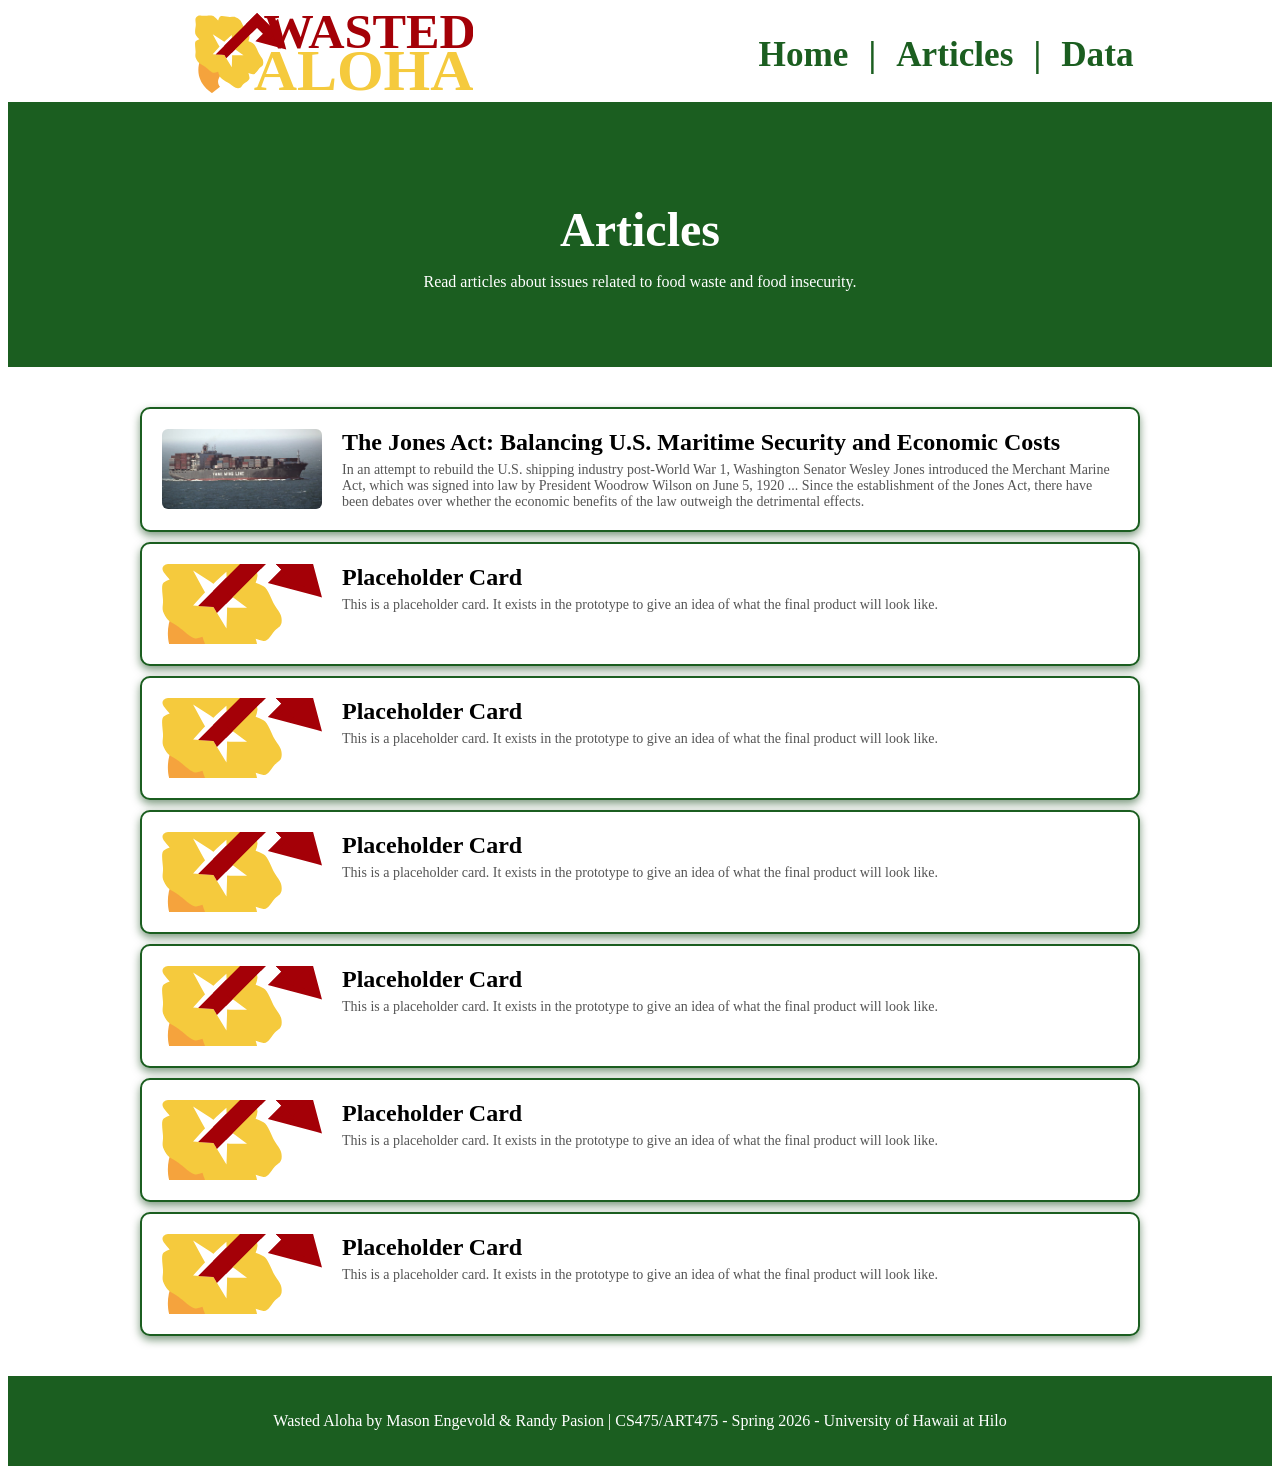
==== pages/articles.html @ ba0328c7 "Update file structure + Article Updated file structure. Added one article page and filled in article" ====
<!DOCTYPE html>
<html lang="en">
<head>
  <meta charset="UTF-8">
  <meta name="viewport" content="width=device-width, initial-scale=1.0">
  <title>Articles | Wasted Aloha</title>
  <link rel="stylesheet" href="/css/home.css">
  <link rel="icon" type="image/svg" href="/assets/logo.svg">
</head>
<body>

<header>
  <div class="header-left">
    <a href="/pages/home.html">
        <img src="/assets/logotext.svg" alt="Wasted Aloha Logo" class="logo">
    </a>
  </div>
  <div class="header-right">
    <nav class="header-nav">
      <a href="/pages/home.html">Home</a>
      <p>|</p>
      <a href="/pages/articles.html">Articles</a>
      <p>|</p>
      <a href="/pages/data.html">Data</a>
    </nav>
  </div>
</header>

<section class="hero" id="home">
  <h1>Articles</h1>
  <p>Read articles about issues related to food waste and food insecurity.</p>
</section>

<section class="section" id="articles">
  <div class="cards-articles">
    <a href="/pages/articles/jones_act.html" class="card">
      <img src="/assets/thumbnails/jones_act_b.png" alt="Thumbnail" class="card-thumb"/>
      <div class="card-content">
        <h2 class="card-title">The Jones Act: Balancing U.S. Maritime Security and Economic Costs</h2>
        <p class="card-description">In an attempt to rebuild the U.S. shipping industry post-World War 1, Washington Senator Wesley Jones introduced the Merchant Marine Act, which was signed into law by President Woodrow Wilson on June 5, 1920 ... Since the establishment of the Jones Act, there have been debates over whether the economic benefits of the law outweigh the detrimental effects.</p>
      </div>
    </a>

    <a class="card">
      <img src="/assets/logo.svg" alt="Thumbnail" class="card-thumb"/>
      <div class="card-content">
        <h2 class="card-title">Placeholder Card</h2>
        <p class="card-description">This is a placeholder card. It exists in the prototype to give an idea of what the final product will look like.</p>
      </div>
    </a>

    <a class="card">
      <img src="/assets/logo.svg" alt="Thumbnail" class="card-thumb"/>
      <div class="card-content">
        <h2 class="card-title">Placeholder Card</h2>
        <p class="card-description">This is a placeholder card. It exists in the prototype to give an idea of what the final product will look like.</p>
      </div>
    </a>

    <a class="card">
      <img src="/assets/logo.svg" alt="Thumbnail" class="card-thumb"/>
      <div class="card-content">
        <h2 class="card-title">Placeholder Card</h2>
        <p class="card-description">This is a placeholder card. It exists in the prototype to give an idea of what the final product will look like.</p>
      </div>
    </a>

    <a class="card">
      <img src="/assets/logo.svg" alt="Thumbnail" class="card-thumb"/>
      <div class="card-content">
        <h2 class="card-title">Placeholder Card</h2>
        <p class="card-description">This is a placeholder card. It exists in the prototype to give an idea of what the final product will look like.</p>
      </div>
    </a>

    <a class="card">
      <img src="/assets/logo.svg" alt="Thumbnail" class="card-thumb"/>
      <div class="card-content">
        <h2 class="card-title">Placeholder Card</h2>
        <p class="card-description">This is a placeholder card. It exists in the prototype to give an idea of what the final product will look like.</p>
      </div>
    </a>

    <a class="card">
      <img src="/assets/logo.svg" alt="Thumbnail" class="card-thumb"/>
      <div class="card-content">
        <h2 class="card-title">Placeholder Card</h2>
        <p class="card-description">This is a placeholder card. It exists in the prototype to give an idea of what the final product will look like.</p>
      </div>
    </a>
    
  </div>
</section>

<footer>
  <p>Wasted Aloha by Mason Engevold & Randy Pasion | CS475/ART475 - Spring 2026 - University of Hawaii at Hilo</p>
</footer>

</body>
</html>
---- css/home.css ----
/* 
May need to adjust for use with other pages besides home (including rename).
*/

body {
  font-family: "Cambria Math", Cambria, "Times New Roman", serif;
}

header {
  display: flex;
  align-items: center;
  justify-content: space-between;
  padding: 5px 20px;
  color: white;
}

.header-left,
.header-right {
  display: flex;
  flex: 1;
  justify-content: center;
}

.logo {
  height: 80px;
  width: auto;
}

.header-nav {
  display: flex;
  justify-content: flex-end;
  gap: 20px;
  font-size: 2.2rem;

  a {
    color: #1b5e20;
    text-decoration: none;
    font-weight: bold;

    a:hover {
      color:#3cb5b7;
      }
    }

  p {
    color: #1b5e20;
    font-weight: bold;
    margin: 0;
  }
}

.hero {
  text-align: center;
  padding: 60px 20px;
  background-color: #1b5e20;
  color: white;
  
  h1 {
    font-size: 3rem;
    margin-bottom: 10px;
    }
}

.section {
  padding: 40px 20px;
  max-width: 1000px;
  margin: auto;
}

.cards-home {
  display: grid;
  grid-template-columns: repeat(auto-fit, minmax(250px, 1fr));
  gap: 20px;
}

.cards-articles {
  gap: 10px;
  display: grid;

  .card {
    display: flex;
    flex-direction: row;
  }

  .card-thumb {
    height: 80px;
    width: 160px;
    object-fit: cover;
    border-radius: 6px;
    flex-shrink: 0;
  }

  .card-content {
    display: flex;
    flex-direction: column;
    padding-left: 20px;
  }

  .card-title {
    font-size: 24px;
    font-weight: bold;
    margin: 0 0 6px 0;
  }

  .card-description {
    font-size: 14px;
    color: #555;
    margin: 0;
  }
}

.card {
  display: block;
  border: 2px solid #1b5e20;
  border-radius: 10px;
  padding: 20px;
  background-color: #ffffff;
  box-shadow: 0 4px 8px rgba(2, 57, 6, 0.5);

  text-decoration: none;
  color: black;

  transition: transform 0.2s ease, box-shadow 0.2s ease;

  img {
    width: 100%;
    height: auto;
    border-radius: 5px;
  }

  &:hover {
    transform: translateY(-8px) scale(1.02);
    box-shadow: 0 4px 8px rgba(2, 57, 6, 0.9);
    cursor: pointer;
  }
}

footer {
  text-align: center;
  padding: 20px;
  background-color: #1b5e20;
  color: white;
}

.article-section {
  max-width: 800px;
  margin: auto;
  padding-top: 20px;

  h1 {
    font-size: 2.5rem;
    margin-bottom: 20px;
    }
  
  p {
    font-size: 1.2rem;
    line-height: 1.6;
  }

  img {
    width: 100%;
    height: auto;
    border-radius: 5px;
  }
}

.article-citations {
  max-width: 800px;
  padding-top: 20px;
  margin: auto;

  h2 {
    font-size: 1.8rem;
    margin-bottom: 10px;
    }

  p {
    font-size: 1rem;
    line-height: 1.4;
  }
}

.article-banner {
  img {
    width: 100%;
    height: auto;
    border-radius: 5px;
  }
}
figcaption {
    font-size: 0.9rem;
    color: #555;
    text-align: center;
    margin-top: 5px;
  }
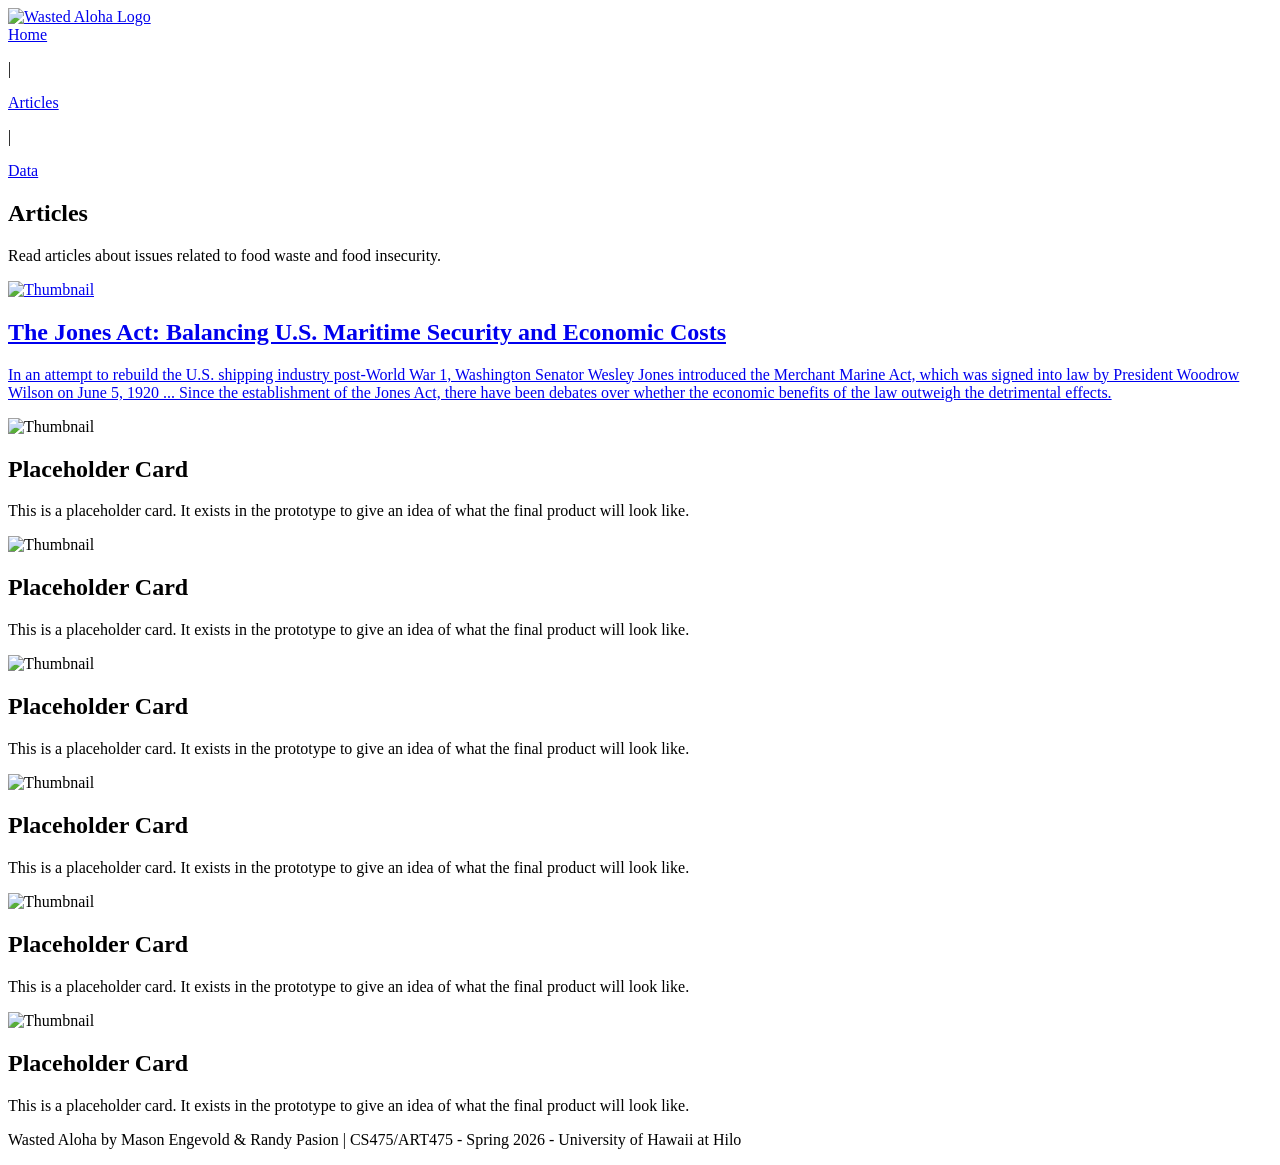
==== commit 5171a06d: "Expanding the last fix to the rest of the pages remove leading /" ====
--- a/pages/articles.html
+++ b/pages/articles.html
@@ -4,24 +4,24 @@
   <meta charset="UTF-8">
   <meta name="viewport" content="width=device-width, initial-scale=1.0">
   <title>Articles | Wasted Aloha</title>
-  <link rel="stylesheet" href="/css/home.css">
-  <link rel="icon" type="image/svg" href="/assets/logo.svg">
+  <link rel="stylesheet" href="css/home.css">
+  <link rel="icon" type="image/svg" href="assets/logo.svg">
 </head>
 <body>
 
 <header>
   <div class="header-left">
-    <a href="/pages/home.html">
-        <img src="/assets/logotext.svg" alt="Wasted Aloha Logo" class="logo">
+    <a href="index.html">
+        <img src="assets/logotext.svg" alt="Wasted Aloha Logo" class="logo">
     </a>
   </div>
   <div class="header-right">
     <nav class="header-nav">
-      <a href="/pages/home.html">Home</a>
+      <a href="index.html">Home</a>
       <p>|</p>
-      <a href="/pages/articles.html">Articles</a>
+      <a href="pages/articles.html">Articles</a>
       <p>|</p>
-      <a href="/pages/data.html">Data</a>
+      <a href="pages/data.html">Data</a>
     </nav>
   </div>
 </header>
@@ -33,8 +33,8 @@
 
 <section class="section" id="articles">
   <div class="cards-articles">
-    <a href="/pages/articles/jones_act.html" class="card">
-      <img src="/assets/thumbnails/jones_act_b.png" alt="Thumbnail" class="card-thumb"/>
+    <a href="pages/articles/jones_act.html" class="card">
+      <img src="assets/thumbnails/jones_act_b.png" alt="Thumbnail" class="card-thumb">
       <div class="card-content">
         <h2 class="card-title">The Jones Act: Balancing U.S. Maritime Security and Economic Costs</h2>
         <p class="card-description">In an attempt to rebuild the U.S. shipping industry post-World War 1, Washington Senator Wesley Jones introduced the Merchant Marine Act, which was signed into law by President Woodrow Wilson on June 5, 1920 ... Since the establishment of the Jones Act, there have been debates over whether the economic benefits of the law outweigh the detrimental effects.</p>
@@ -42,7 +42,7 @@
     </a>
 
     <a class="card">
-      <img src="/assets/logo.svg" alt="Thumbnail" class="card-thumb"/>
+      <img src="assets/logo.svg" alt="Thumbnail" class="card-thumb">
       <div class="card-content">
         <h2 class="card-title">Placeholder Card</h2>
         <p class="card-description">This is a placeholder card. It exists in the prototype to give an idea of what the final product will look like.</p>
@@ -50,7 +50,7 @@
     </a>
 
     <a class="card">
-      <img src="/assets/logo.svg" alt="Thumbnail" class="card-thumb"/>
+      <img src="assets/logo.svg" alt="Thumbnail" class="card-thumb">
       <div class="card-content">
         <h2 class="card-title">Placeholder Card</h2>
         <p class="card-description">This is a placeholder card. It exists in the prototype to give an idea of what the final product will look like.</p>
@@ -58,7 +58,7 @@
     </a>
 
     <a class="card">
-      <img src="/assets/logo.svg" alt="Thumbnail" class="card-thumb"/>
+      <img src="assets/logo.svg" alt="Thumbnail" class="card-thumb">
       <div class="card-content">
         <h2 class="card-title">Placeholder Card</h2>
         <p class="card-description">This is a placeholder card. It exists in the prototype to give an idea of what the final product will look like.</p>
@@ -66,7 +66,7 @@
     </a>
 
     <a class="card">
-      <img src="/assets/logo.svg" alt="Thumbnail" class="card-thumb"/>
+      <img src="assets/logo.svg" alt="Thumbnail" class="card-thumb">
       <div class="card-content">
         <h2 class="card-title">Placeholder Card</h2>
         <p class="card-description">This is a placeholder card. It exists in the prototype to give an idea of what the final product will look like.</p>
@@ -74,7 +74,7 @@
     </a>
 
     <a class="card">
-      <img src="/assets/logo.svg" alt="Thumbnail" class="card-thumb"/>
+      <img src="assets/logo.svg" alt="Thumbnail" class="card-thumb">
       <div class="card-content">
         <h2 class="card-title">Placeholder Card</h2>
         <p class="card-description">This is a placeholder card. It exists in the prototype to give an idea of what the final product will look like.</p>
@@ -82,7 +82,7 @@
     </a>
 
     <a class="card">
-      <img src="/assets/logo.svg" alt="Thumbnail" class="card-thumb"/>
+      <img src="assets/logo.svg" alt="Thumbnail" class="card-thumb">
       <div class="card-content">
         <h2 class="card-title">Placeholder Card</h2>
         <p class="card-description">This is a placeholder card. It exists in the prototype to give an idea of what the final product will look like.</p>
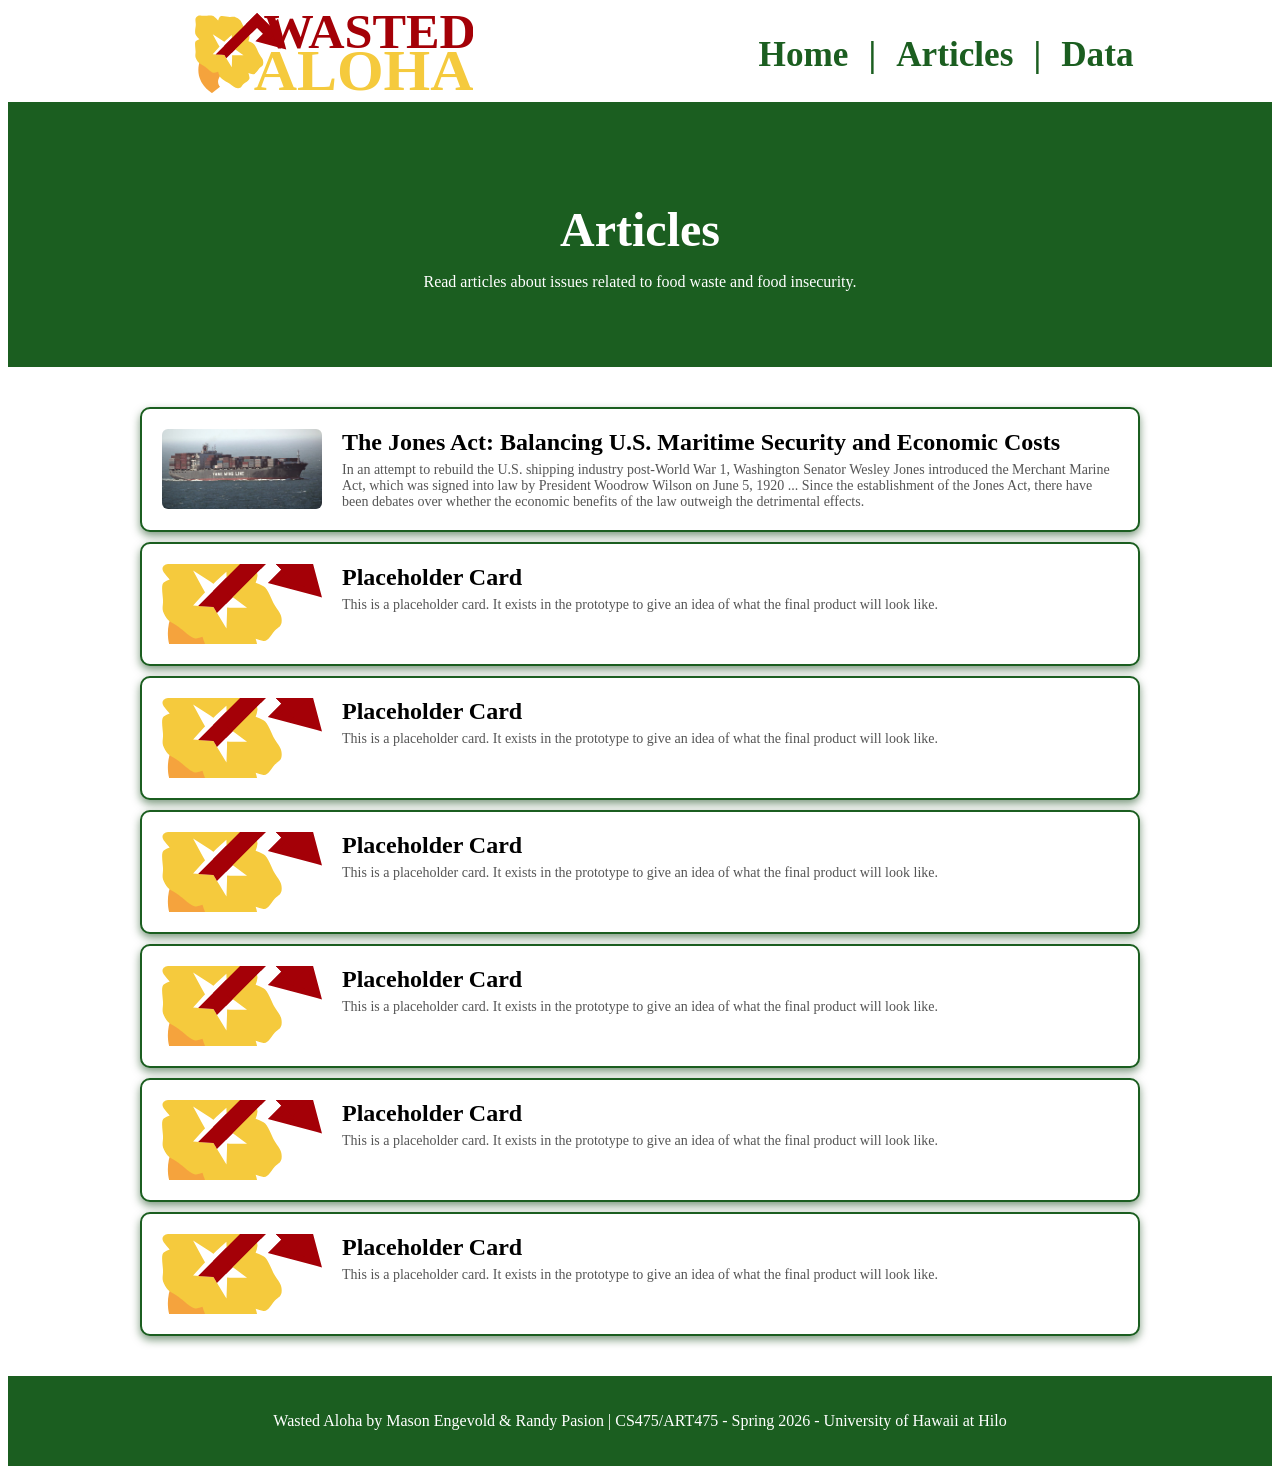
==== commit b2ef5c61: "Testing new fix for github pages using /WastedAloha/" ====
--- a/pages/articles.html
+++ b/pages/articles.html
@@ -4,24 +4,24 @@
   <meta charset="UTF-8">
   <meta name="viewport" content="width=device-width, initial-scale=1.0">
   <title>Articles | Wasted Aloha</title>
-  <link rel="stylesheet" href="css/home.css">
-  <link rel="icon" type="image/svg" href="assets/logo.svg">
+  <link rel="stylesheet" href="/css/home.css">
+  <link rel="icon" type="image/svg" href="/assets/logo.svg">
 </head>
 <body>
 
 <header>
   <div class="header-left">
-    <a href="index.html">
-        <img src="assets/logotext.svg" alt="Wasted Aloha Logo" class="logo">
+    <a href="/index.html">
+        <img src="/assets/logotext.svg" alt="Wasted Aloha Logo" class="logo">
     </a>
   </div>
   <div class="header-right">
     <nav class="header-nav">
-      <a href="index.html">Home</a>
+      <a href="/index.html">Home</a>
       <p>|</p>
-      <a href="pages/articles.html">Articles</a>
+      <a href="/pages/articles.html">Articles</a>
       <p>|</p>
-      <a href="pages/data.html">Data</a>
+      <a href="/pages/data.html">Data</a>
     </nav>
   </div>
 </header>
@@ -33,8 +33,8 @@
 
 <section class="section" id="articles">
   <div class="cards-articles">
-    <a href="pages/articles/jones_act.html" class="card">
-      <img src="assets/thumbnails/jones_act_b.png" alt="Thumbnail" class="card-thumb">
+    <a href="/pages/articles/jones_act.html" class="card">
+      <img src="/assets/thumbnails/jones_act_b.png" alt="Thumbnail" class="card-thumb"/>
       <div class="card-content">
         <h2 class="card-title">The Jones Act: Balancing U.S. Maritime Security and Economic Costs</h2>
         <p class="card-description">In an attempt to rebuild the U.S. shipping industry post-World War 1, Washington Senator Wesley Jones introduced the Merchant Marine Act, which was signed into law by President Woodrow Wilson on June 5, 1920 ... Since the establishment of the Jones Act, there have been debates over whether the economic benefits of the law outweigh the detrimental effects.</p>
@@ -42,7 +42,7 @@
     </a>
 
     <a class="card">
-      <img src="assets/logo.svg" alt="Thumbnail" class="card-thumb">
+      <img src="/assets/logo.svg" alt="Thumbnail" class="card-thumb"/>
       <div class="card-content">
         <h2 class="card-title">Placeholder Card</h2>
         <p class="card-description">This is a placeholder card. It exists in the prototype to give an idea of what the final product will look like.</p>
@@ -50,7 +50,7 @@
     </a>
 
     <a class="card">
-      <img src="assets/logo.svg" alt="Thumbnail" class="card-thumb">
+      <img src="/assets/logo.svg" alt="Thumbnail" class="card-thumb"/>
       <div class="card-content">
         <h2 class="card-title">Placeholder Card</h2>
         <p class="card-description">This is a placeholder card. It exists in the prototype to give an idea of what the final product will look like.</p>
@@ -58,7 +58,7 @@
     </a>
 
     <a class="card">
-      <img src="assets/logo.svg" alt="Thumbnail" class="card-thumb">
+      <img src="/assets/logo.svg" alt="Thumbnail" class="card-thumb"/>
       <div class="card-content">
         <h2 class="card-title">Placeholder Card</h2>
         <p class="card-description">This is a placeholder card. It exists in the prototype to give an idea of what the final product will look like.</p>
@@ -66,7 +66,7 @@
     </a>
 
     <a class="card">
-      <img src="assets/logo.svg" alt="Thumbnail" class="card-thumb">
+      <img src="/assets/logo.svg" alt="Thumbnail" class="card-thumb"/>
       <div class="card-content">
         <h2 class="card-title">Placeholder Card</h2>
         <p class="card-description">This is a placeholder card. It exists in the prototype to give an idea of what the final product will look like.</p>
@@ -74,7 +74,7 @@
     </a>
 
     <a class="card">
-      <img src="assets/logo.svg" alt="Thumbnail" class="card-thumb">
+      <img src="/assets/logo.svg" alt="Thumbnail" class="card-thumb"/>
       <div class="card-content">
         <h2 class="card-title">Placeholder Card</h2>
         <p class="card-description">This is a placeholder card. It exists in the prototype to give an idea of what the final product will look like.</p>
@@ -82,7 +82,7 @@
     </a>
 
     <a class="card">
-      <img src="assets/logo.svg" alt="Thumbnail" class="card-thumb">
+      <img src="/assets/logo.svg" alt="Thumbnail" class="card-thumb"/>
       <div class="card-content">
         <h2 class="card-title">Placeholder Card</h2>
         <p class="card-description">This is a placeholder card. It exists in the prototype to give an idea of what the final product will look like.</p>
--- a/css/home.css
+++ b/css/home.css
@@ -0,0 +1,195 @@
+/* 
+May need to adjust for use with other pages besides home (including rename).
+*/
+
+body {
+  font-family: "Cambria Math", Cambria, "Times New Roman", serif;
+}
+
+header {
+  display: flex;
+  align-items: center;
+  justify-content: space-between;
+  padding: 5px 20px;
+  color: white;
+}
+
+.header-left,
+.header-right {
+  display: flex;
+  flex: 1;
+  justify-content: center;
+}
+
+.logo {
+  height: 80px;
+  width: auto;
+}
+
+.header-nav {
+  display: flex;
+  justify-content: flex-end;
+  gap: 20px;
+  font-size: 2.2rem;
+
+  a {
+    color: #1b5e20;
+    text-decoration: none;
+    font-weight: bold;
+
+    a:hover {
+      color:#3cb5b7;
+      }
+    }
+
+  p {
+    color: #1b5e20;
+    font-weight: bold;
+    margin: 0;
+  }
+}
+
+.hero {
+  text-align: center;
+  padding: 60px 20px;
+  background-color: #1b5e20;
+  color: white;
+  
+  h1 {
+    font-size: 3rem;
+    margin-bottom: 10px;
+    }
+}
+
+.section {
+  padding: 40px 20px;
+  max-width: 1000px;
+  margin: auto;
+}
+
+.cards-home {
+  display: grid;
+  grid-template-columns: repeat(auto-fit, minmax(250px, 1fr));
+  gap: 20px;
+}
+
+.cards-articles {
+  gap: 10px;
+  display: grid;
+
+  .card {
+    display: flex;
+    flex-direction: row;
+  }
+
+  .card-thumb {
+    height: 80px;
+    width: 160px;
+    object-fit: cover;
+    border-radius: 6px;
+    flex-shrink: 0;
+  }
+
+  .card-content {
+    display: flex;
+    flex-direction: column;
+    padding-left: 20px;
+  }
+
+  .card-title {
+    font-size: 24px;
+    font-weight: bold;
+    margin: 0 0 6px 0;
+  }
+
+  .card-description {
+    font-size: 14px;
+    color: #555;
+    margin: 0;
+  }
+}
+
+.card {
+  display: block;
+  border: 2px solid #1b5e20;
+  border-radius: 10px;
+  padding: 20px;
+  background-color: #ffffff;
+  box-shadow: 0 4px 8px rgba(2, 57, 6, 0.5);
+
+  text-decoration: none;
+  color: black;
+
+  transition: transform 0.2s ease, box-shadow 0.2s ease;
+
+  img {
+    width: 100%;
+    height: auto;
+    border-radius: 5px;
+  }
+
+  &:hover {
+    transform: translateY(-8px) scale(1.02);
+    box-shadow: 0 4px 8px rgba(2, 57, 6, 0.9);
+    cursor: pointer;
+  }
+}
+
+footer {
+  text-align: center;
+  padding: 20px;
+  background-color: #1b5e20;
+  color: white;
+}
+
+.article-section {
+  max-width: 800px;
+  margin: auto;
+  padding-top: 20px;
+
+  h1 {
+    font-size: 2.5rem;
+    margin-bottom: 20px;
+    }
+  
+  p {
+    font-size: 1.2rem;
+    line-height: 1.6;
+  }
+
+  img {
+    width: 100%;
+    height: auto;
+    border-radius: 5px;
+  }
+}
+
+.article-citations {
+  max-width: 800px;
+  padding-top: 20px;
+  margin: auto;
+
+  h2 {
+    font-size: 1.8rem;
+    margin-bottom: 10px;
+    }
+
+  p {
+    font-size: 1rem;
+    line-height: 1.4;
+  }
+}
+
+.article-banner {
+  img {
+    width: 100%;
+    height: auto;
+    border-radius: 5px;
+  }
+}
+figcaption {
+    font-size: 0.9rem;
+    color: #555;
+    text-align: center;
+    margin-top: 5px;
+  }
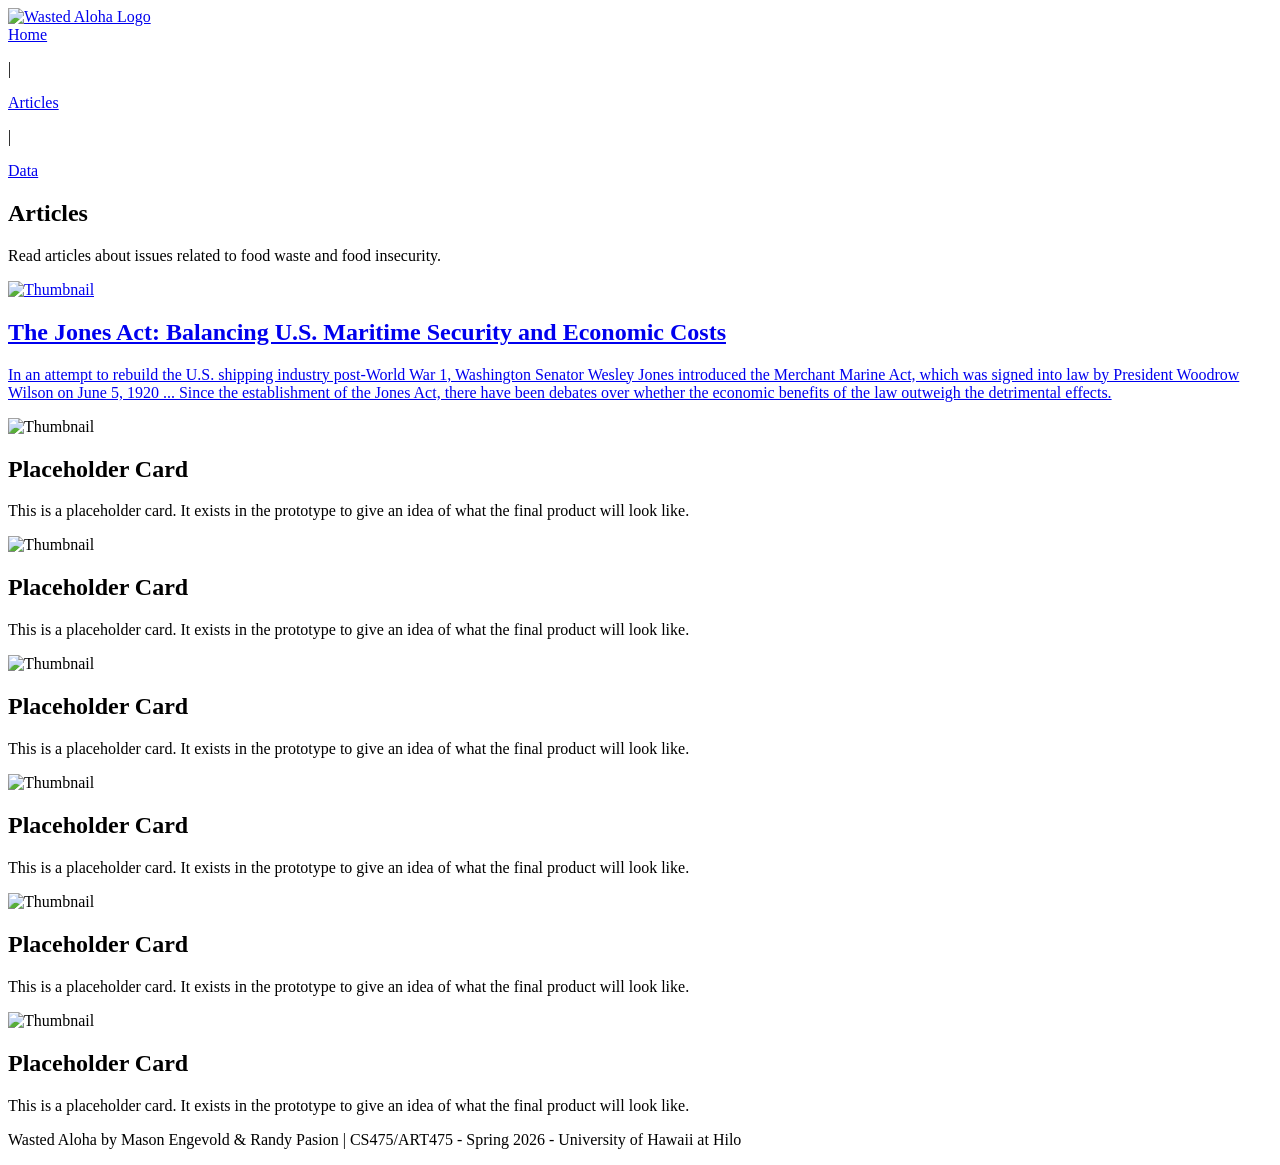
==== commit 3feb39ac: "Same as last commit forgot articles page" ====
--- a/pages/articles.html
+++ b/pages/articles.html
@@ -4,24 +4,24 @@
   <meta charset="UTF-8">
   <meta name="viewport" content="width=device-width, initial-scale=1.0">
   <title>Articles | Wasted Aloha</title>
-  <link rel="stylesheet" href="/css/home.css">
-  <link rel="icon" type="image/svg" href="/assets/logo.svg">
+  <link rel="stylesheet" href="/WastedAloha/css/home.css">
+  <link rel="icon" type="image/svg" href="/WastedAloha/assets/logo.svg">
 </head>
 <body>
 
 <header>
   <div class="header-left">
-    <a href="/index.html">
-        <img src="/assets/logotext.svg" alt="Wasted Aloha Logo" class="logo">
+    <a href="/WastedAloha/index.html">
+        <img src="/WastedAloha/assets/logotext.svg" alt="Wasted Aloha Logo" class="logo">
     </a>
   </div>
   <div class="header-right">
     <nav class="header-nav">
-      <a href="/index.html">Home</a>
+      <a href="/WastedAloha/index.html">Home</a>
       <p>|</p>
-      <a href="/pages/articles.html">Articles</a>
+      <a href="/WastedAloha/pages/articles.html">Articles</a>
       <p>|</p>
-      <a href="/pages/data.html">Data</a>
+      <a href="/WastedAloha/pages/data.html">Data</a>
     </nav>
   </div>
 </header>
@@ -33,8 +33,8 @@
 
 <section class="section" id="articles">
   <div class="cards-articles">
-    <a href="/pages/articles/jones_act.html" class="card">
-      <img src="/assets/thumbnails/jones_act_b.png" alt="Thumbnail" class="card-thumb"/>
+    <a href="/WastedAloha/pages/articles/jones_act.html" class="card">
+      <img src="/WastedAloha/assets/thumbnails/jones_act_b.png" alt="Thumbnail" class="card-thumb"/>
       <div class="card-content">
         <h2 class="card-title">The Jones Act: Balancing U.S. Maritime Security and Economic Costs</h2>
         <p class="card-description">In an attempt to rebuild the U.S. shipping industry post-World War 1, Washington Senator Wesley Jones introduced the Merchant Marine Act, which was signed into law by President Woodrow Wilson on June 5, 1920 ... Since the establishment of the Jones Act, there have been debates over whether the economic benefits of the law outweigh the detrimental effects.</p>
@@ -42,7 +42,7 @@
     </a>
 
     <a class="card">
-      <img src="/assets/logo.svg" alt="Thumbnail" class="card-thumb"/>
+      <img src="/WastedAloha/assets/logo.svg" alt="Thumbnail" class="card-thumb"/>
       <div class="card-content">
         <h2 class="card-title">Placeholder Card</h2>
         <p class="card-description">This is a placeholder card. It exists in the prototype to give an idea of what the final product will look like.</p>
@@ -50,7 +50,7 @@
     </a>
 
     <a class="card">
-      <img src="/assets/logo.svg" alt="Thumbnail" class="card-thumb"/>
+      <img src="/WastedAloha/assets/logo.svg" alt="Thumbnail" class="card-thumb"/>
       <div class="card-content">
         <h2 class="card-title">Placeholder Card</h2>
         <p class="card-description">This is a placeholder card. It exists in the prototype to give an idea of what the final product will look like.</p>
@@ -58,7 +58,7 @@
     </a>
 
     <a class="card">
-      <img src="/assets/logo.svg" alt="Thumbnail" class="card-thumb"/>
+      <img src="/WastedAloha/assets/logo.svg" alt="Thumbnail" class="card-thumb"/>
       <div class="card-content">
         <h2 class="card-title">Placeholder Card</h2>
         <p class="card-description">This is a placeholder card. It exists in the prototype to give an idea of what the final product will look like.</p>
@@ -66,7 +66,7 @@
     </a>
 
     <a class="card">
-      <img src="/assets/logo.svg" alt="Thumbnail" class="card-thumb"/>
+      <img src="/WastedAloha/assets/logo.svg" alt="Thumbnail" class="card-thumb"/>
       <div class="card-content">
         <h2 class="card-title">Placeholder Card</h2>
         <p class="card-description">This is a placeholder card. It exists in the prototype to give an idea of what the final product will look like.</p>
@@ -74,7 +74,7 @@
     </a>
 
     <a class="card">
-      <img src="/assets/logo.svg" alt="Thumbnail" class="card-thumb"/>
+      <img src="/WastedAloha/assets/logo.svg" alt="Thumbnail" class="card-thumb"/>
       <div class="card-content">
         <h2 class="card-title">Placeholder Card</h2>
         <p class="card-description">This is a placeholder card. It exists in the prototype to give an idea of what the final product will look like.</p>
@@ -82,7 +82,7 @@
     </a>
 
     <a class="card">
-      <img src="/assets/logo.svg" alt="Thumbnail" class="card-thumb"/>
+      <img src="/WastedAloha/assets/logo.svg" alt="Thumbnail" class="card-thumb"/>
       <div class="card-content">
         <h2 class="card-title">Placeholder Card</h2>
         <p class="card-description">This is a placeholder card. It exists in the prototype to give an idea of what the final product will look like.</p>
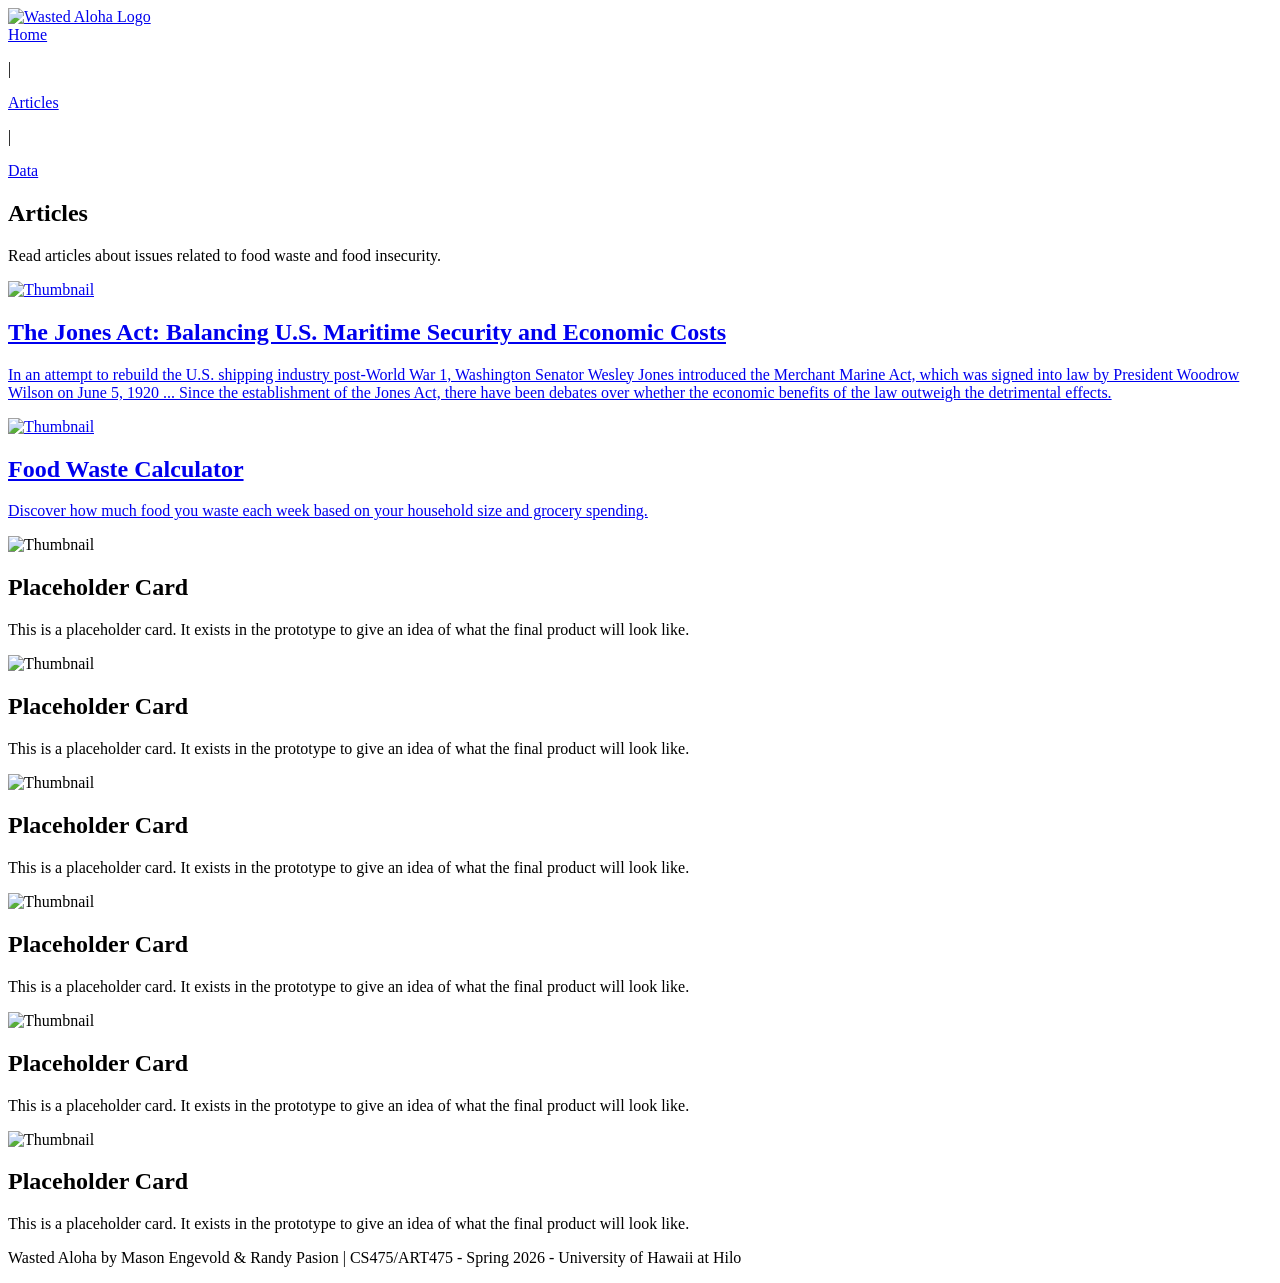
==== commit e625449b: "Add Calculator" ====
--- a/pages/articles.html
+++ b/pages/articles.html
@@ -38,6 +38,14 @@
       <div class="card-content">
         <h2 class="card-title">The Jones Act: Balancing U.S. Maritime Security and Economic Costs</h2>
         <p class="card-description">In an attempt to rebuild the U.S. shipping industry post-World War 1, Washington Senator Wesley Jones introduced the Merchant Marine Act, which was signed into law by President Woodrow Wilson on June 5, 1920 ... Since the establishment of the Jones Act, there have been debates over whether the economic benefits of the law outweigh the detrimental effects.</p>
+      </div>
+    </a>
+
+    <a href="/WastedAloha/pages/calculator.html" class="card">
+      <img src="/WastedAloha/assets/logo.svg" alt="Thumbnail" class="card-thumb"/>
+      <div class="card-content">
+        <h2 class="card-title">Food Waste Calculator</h2>
+        <p class="card-description">Discover how much food you waste each week based on your household size and grocery spending.</p>
       </div>
     </a>
 
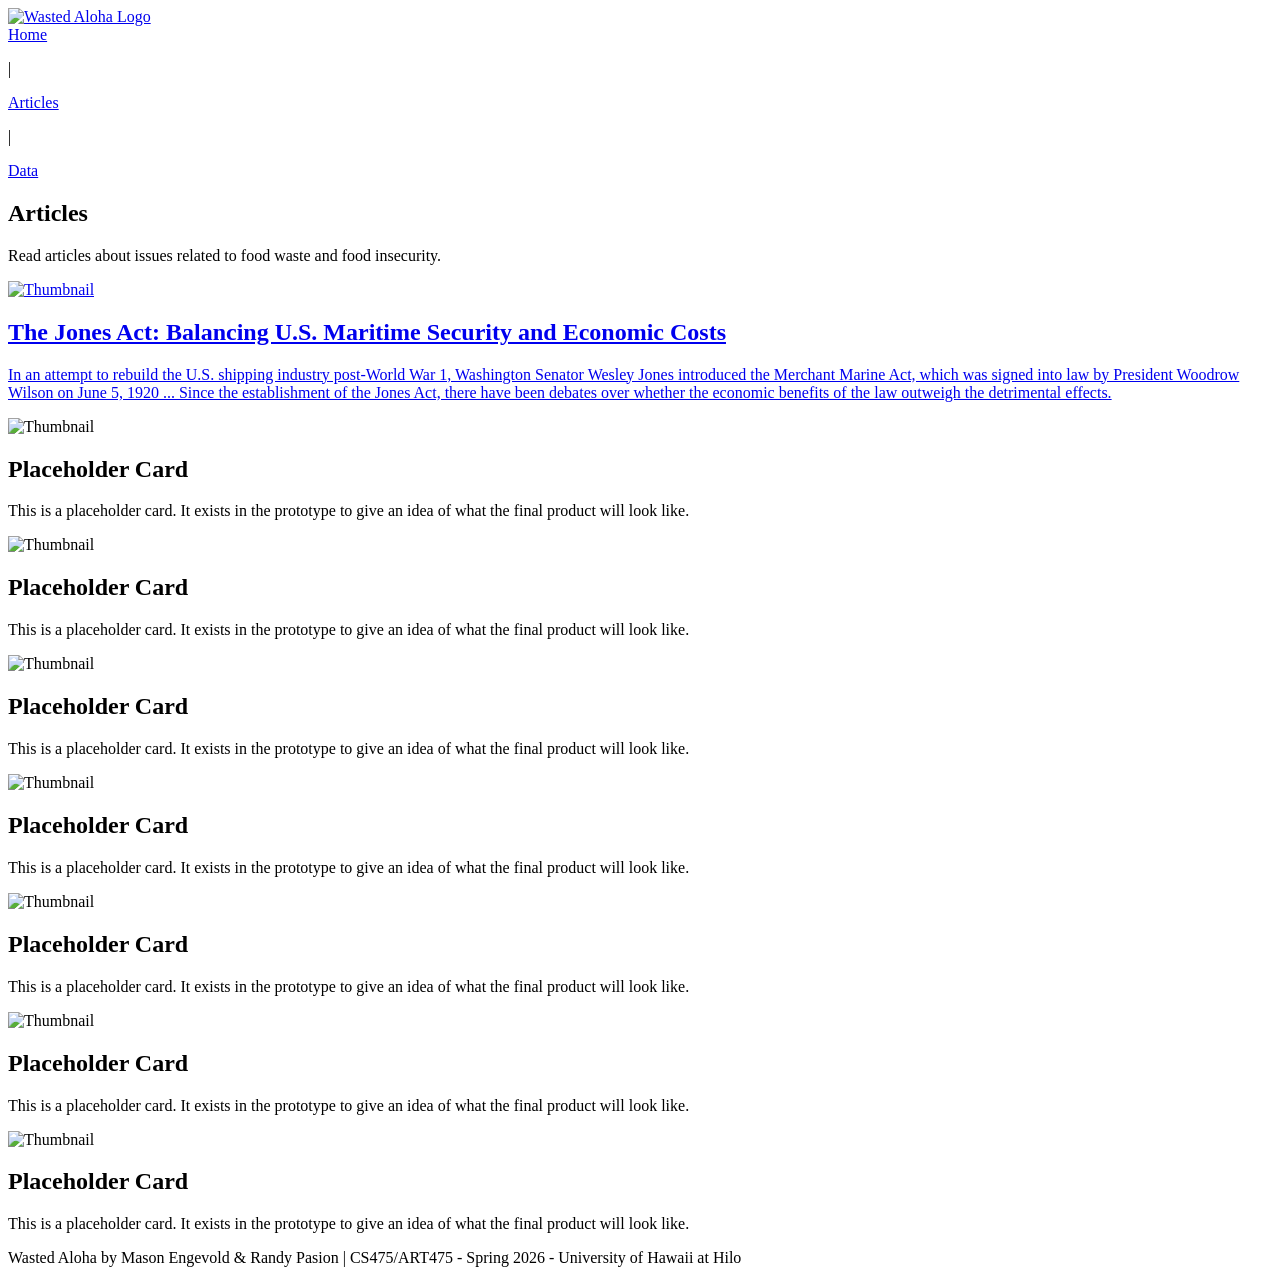
==== commit 1a417dd5: "Move calculator link to index and remove link from articles" ====
--- a/pages/articles.html
+++ b/pages/articles.html
@@ -41,11 +41,11 @@
       </div>
     </a>
 
-    <a href="/WastedAloha/pages/calculator.html" class="card">
+    <a class="card">
       <img src="/WastedAloha/assets/logo.svg" alt="Thumbnail" class="card-thumb"/>
       <div class="card-content">
-        <h2 class="card-title">Food Waste Calculator</h2>
-        <p class="card-description">Discover how much food you waste each week based on your household size and grocery spending.</p>
+        <h2 class="card-title">Placeholder Card</h2>
+        <p class="card-description">This is a placeholder card. It exists in the prototype to give an idea of what the final product will look like.</p>
       </div>
     </a>
 
